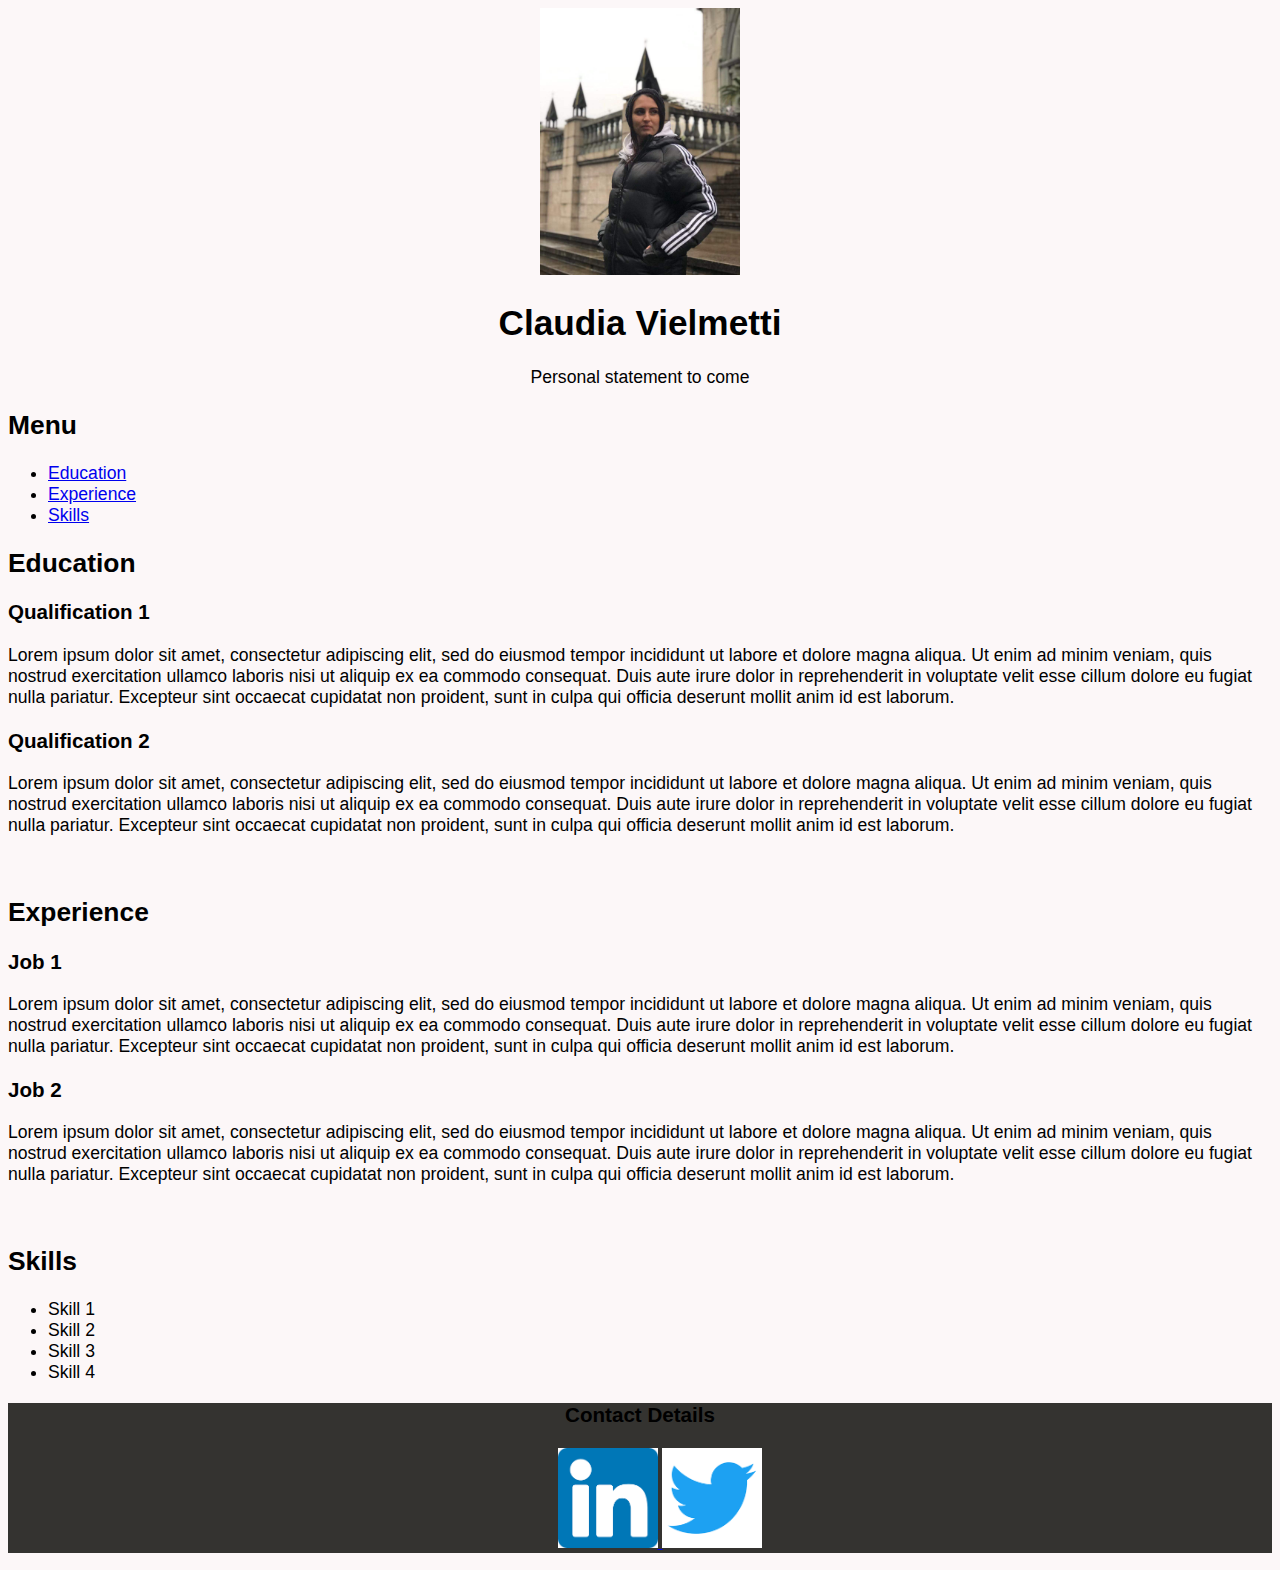
==== index.html @ 46074287 "resume 3" ====
<!DOCTYPE html>
<html lang="en">
<head>
    <meta charset="UTF-8">
    <meta http-equiv="X-UA-Compatible" content="IE=edge">
    <meta name="viewport" content="width=device-width, initial-scale=1.0">
    <title>Resume</title>
    <link rel="stylesheet" type="text/css" href="css/stylesheet.css">

  </head>

  <body>

     <header id="heading">
      <aside>
     <img 
        src="./Images/profilePhoto.jpg"
        width="200px"
       alt="Profile Photo">
      </aside>

       <h1>Claudia Vielmetti</h1>
       <p>Personal statement to come</p>

     </header>

<main>
  <article> 
     <div id="sidebar">
        <nav>

        <h2>Menu</h2> 
      <aside>
        <ul class="nav-menu">
          <li><a href="#Education">Education</a></li>
          <li><a href="#Experience">Experience</a></li>
          <li><a href="#Skills">Skills</a></li>
      
        </ul> 
      </aside>
      </nav>

     </div>

  <section>

  <h2 id="Education">Education</h2>

  <h3>Qualification 1</h3>

    <p>Lorem ipsum dolor sit amet, consectetur adipiscing elit, sed do eiusmod tempor incididunt ut labore et dolore magna aliqua. Ut enim ad minim veniam, quis nostrud exercitation ullamco laboris nisi ut aliquip ex ea commodo consequat. Duis aute irure dolor in reprehenderit in voluptate velit esse cillum dolore eu fugiat nulla pariatur. Excepteur sint occaecat cupidatat non proident, sunt in culpa qui officia deserunt mollit anim id est laborum.
    </p>

    <h3>Qualification 2</h3>
    
    <p>Lorem ipsum dolor sit amet, consectetur adipiscing elit, sed do eiusmod tempor incididunt ut labore et dolore magna aliqua. Ut enim ad minim veniam, quis nostrud exercitation ullamco laboris nisi ut aliquip ex ea commodo consequat. Duis aute irure dolor in reprehenderit in voluptate velit esse cillum dolore eu fugiat nulla pariatur. Excepteur sint occaecat cupidatat non proident, sunt in culpa qui officia deserunt mollit anim id est laborum.</p>

    <br>

    <h2 id="Experience">Experience</h2>

    <h3>Job 1</h3>

      <p>Lorem ipsum dolor sit amet, consectetur adipiscing elit, sed do eiusmod tempor incididunt ut labore et dolore magna aliqua. Ut enim ad minim veniam, quis nostrud exercitation ullamco laboris nisi ut aliquip ex ea commodo consequat. Duis aute irure dolor in reprehenderit in voluptate velit esse cillum dolore eu fugiat nulla pariatur. Excepteur sint occaecat cupidatat non proident, sunt in culpa qui officia deserunt mollit anim id est laborum.</p>

    <h3>Job 2</h3>

      <p>Lorem ipsum dolor sit amet, consectetur adipiscing elit, sed do eiusmod tempor incididunt ut labore et dolore magna aliqua. Ut enim ad minim veniam, quis nostrud exercitation ullamco laboris nisi ut aliquip ex ea commodo consequat. Duis aute irure dolor in reprehenderit in voluptate velit esse cillum dolore eu fugiat nulla pariatur. Excepteur sint occaecat cupidatat non proident, sunt in culpa qui officia deserunt mollit anim id est laborum.</p>

    <br>

    <h2 id="Skills">Skills</h2>

    <ul>
        <li>Skill 1</li>
        <li>Skill 2</li>
        <li>Skill 3</li>
        <li>Skill 4</li>
    </ul>

  </section>

  </article>  
</main>
    
  <footer>
    <h3>Contact Details</h3>
    <ul>
      <a href="https://za.linkedin.com/" target="_blank">
        
          <img class="icons" src="./Images/LinkedinIcon.png"
          alt="Claudia Vielmetti LinkedIn page"

          width="100px"
      </a>
         

      <a href="https://twitter.com/"target="_blank">

          <img class="icons" src="./Images/TwitterIcon.png"
          alt="Claudia Vielmetti Twitter Page"

          width="100px"
      </a>

    
    </ul>  

  </footer>

</body>
</html>
---- css/stylesheet.css ----
body{
  font-family: sans-serif;
  font-size:110%;
  background-color: #FCF7F8;
}

header {
  text-align: center;
}

footer {
  background-color: #343330;
  text-align: center;
}
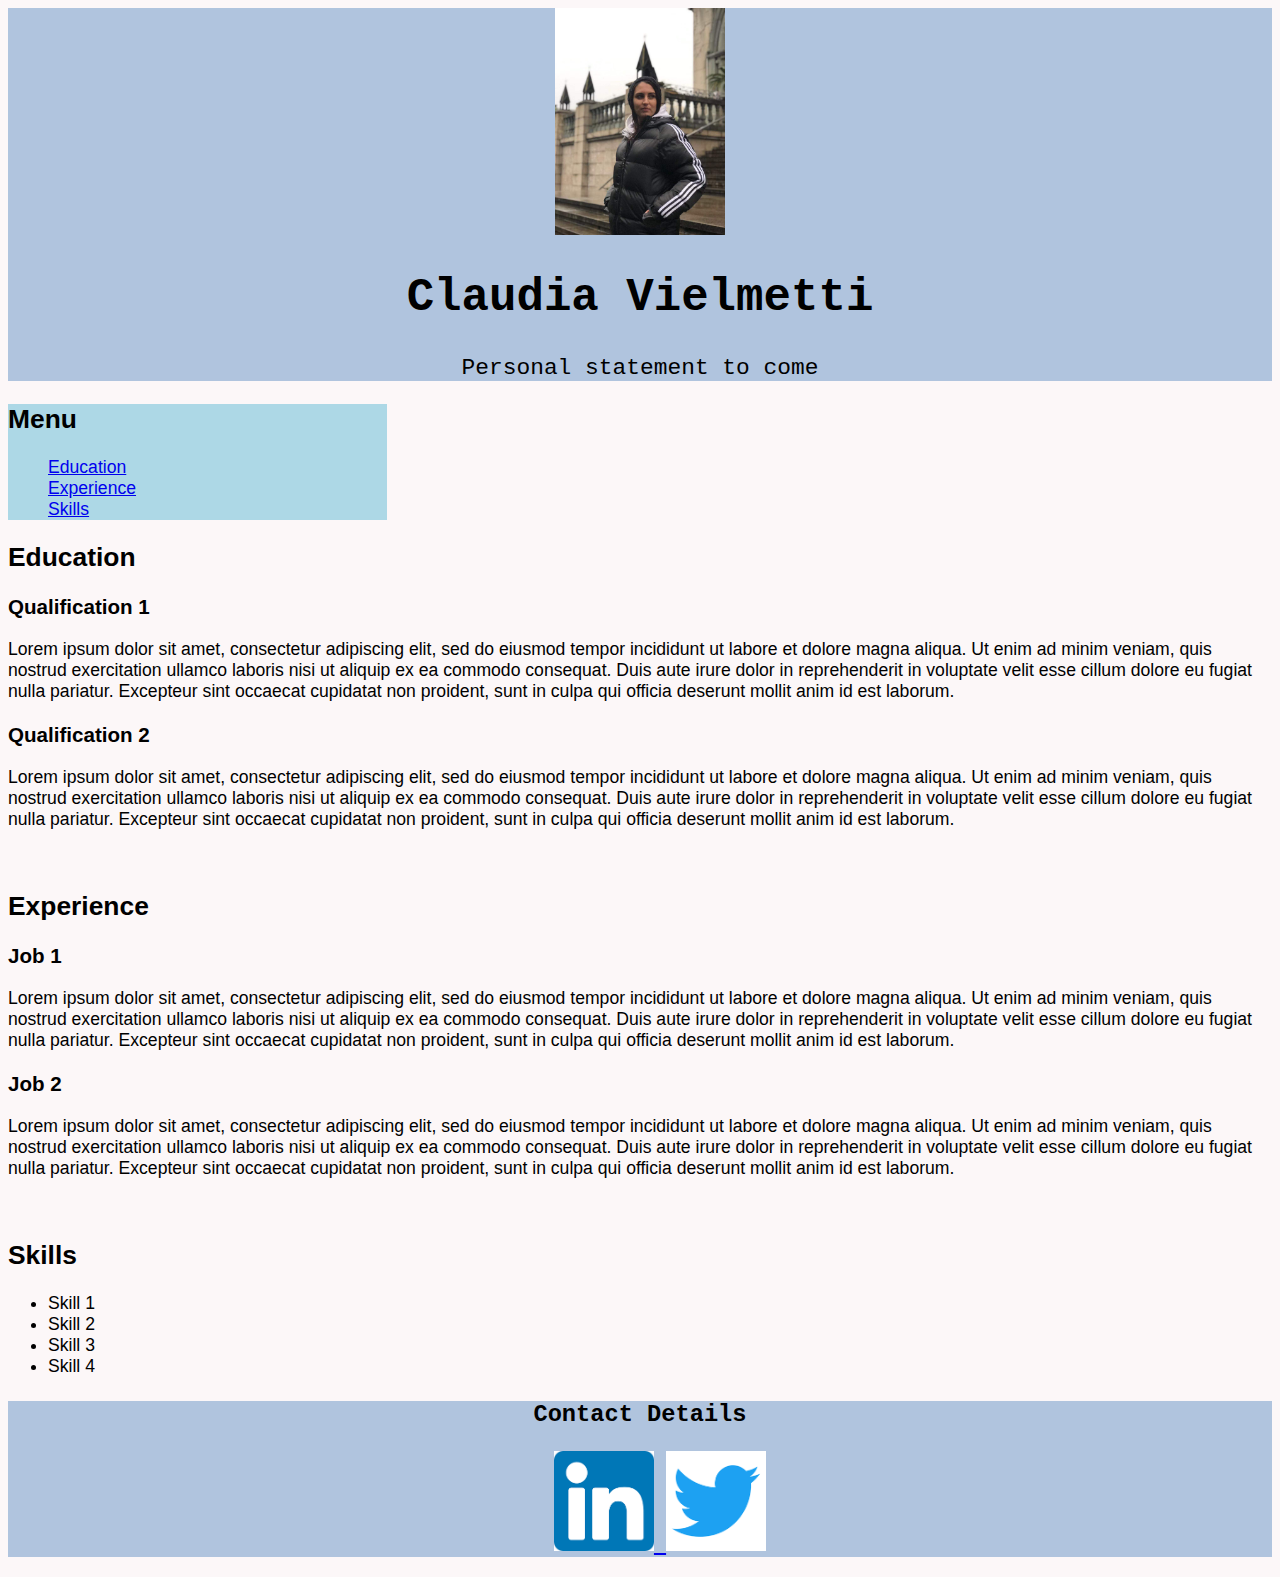
==== commit 3eb27729: "stylesheet update" ====
--- a/index.html
+++ b/index.html
@@ -15,7 +15,7 @@
       <aside>
      <img 
         src="./Images/profilePhoto.jpg"
-        width="200px"
+        width="170px"
        alt="Profile Photo">
       </aside>
 
@@ -91,7 +91,7 @@
           <img class="icons" src="./Images/LinkedinIcon.png"
           alt="Claudia Vielmetti LinkedIn page"
 
-          width="100px"
+          width="100px"/>
       </a>
          
 
@@ -100,7 +100,7 @@
           <img class="icons" src="./Images/TwitterIcon.png"
           alt="Claudia Vielmetti Twitter Page"
 
-          width="100px"
+          width="100px"/>
       </a>
 
     
--- a/css/stylesheet.css
+++ b/css/stylesheet.css
@@ -1,14 +1,27 @@
 body{
-  font-family: sans-serif;
+  font-family: 'Trebuchet MS', 'Lucida Sans Unicode', 'Lucida Grande', 'Lucida Sans', Arial, sans-serif;
   font-size:110%;
   background-color: #FCF7F8;
 }
 
 header {
   text-align: center;
+  background-color: lightsteelblue;
+  font-family: 'Courier New', Courier, monospace;
+  font-size:130%;
 }
 
 footer {
-  background-color: #343330;
+  background-color: lightsteelblue;
   text-align: center;
+  font-family: 'Courier New', Courier, monospace;
+  font-size: 115%;
 }
+
+#sidebar{
+background-color: lightblue;
+width:30%
+}
+.nav-menu{
+  list-style-type: none;
+}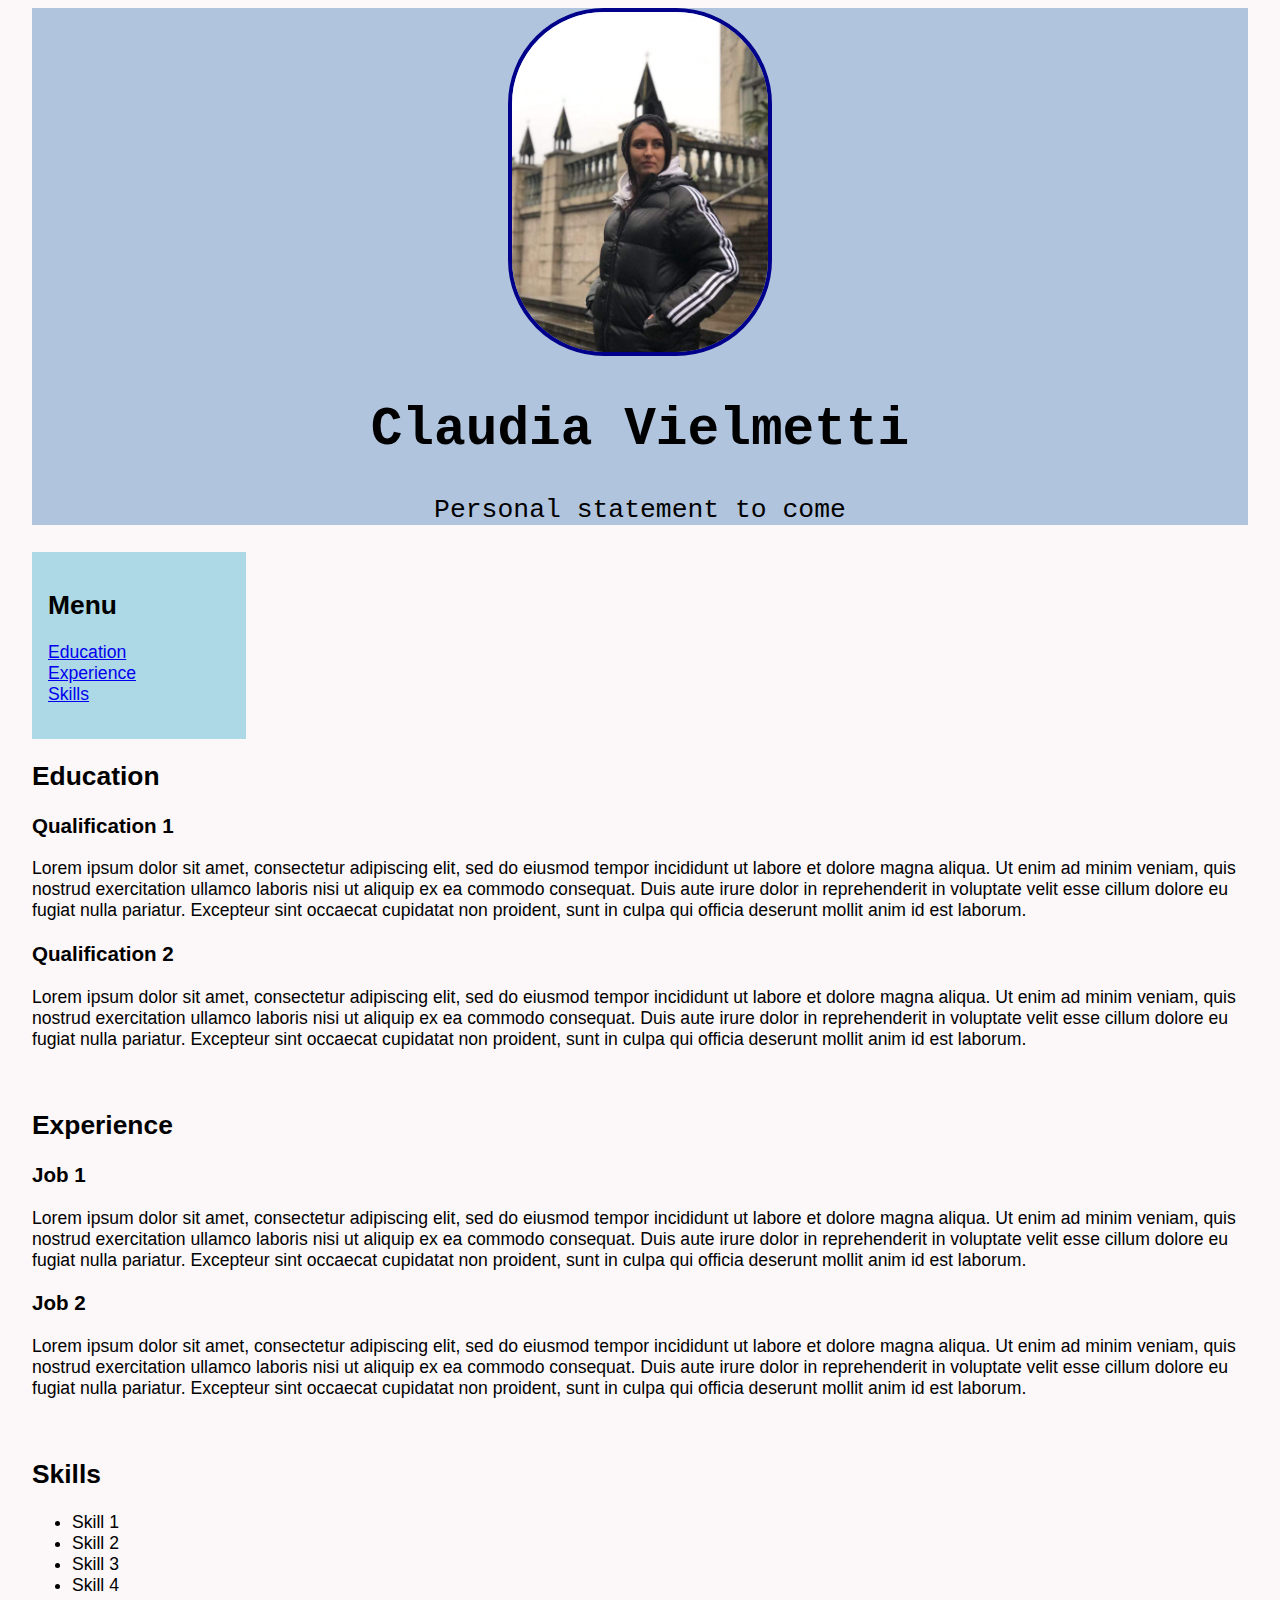
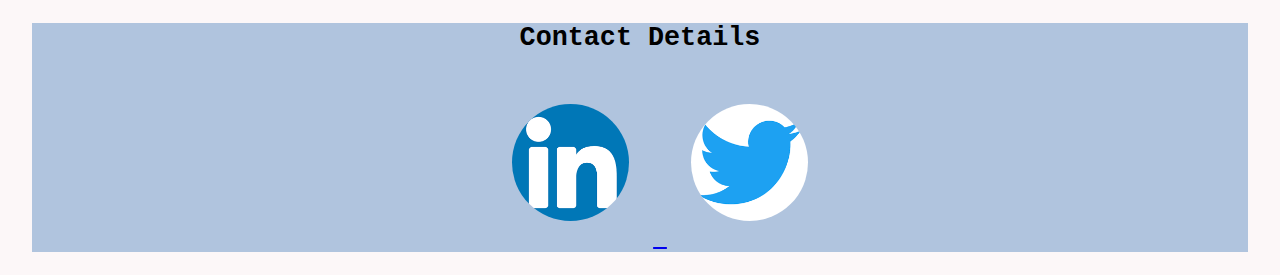
==== commit f5b53510: "resume5 updates" ====
--- a/index.html
+++ b/index.html
@@ -15,8 +15,10 @@
       <aside>
      <img 
         src="./Images/profilePhoto.jpg"
-        width="170px"
-       alt="Profile Photo">
+        alt="Claudia Profile Photo"
+        id="profilePic">
+      
+       
       </aside>
 
        <h1>Claudia Vielmetti</h1>
@@ -24,7 +26,7 @@
 
      </header>
 
-<main>
+<main id="mainPage">
   <article> 
      <div id="sidebar">
         <nav>
--- a/css/stylesheet.css
+++ b/css/stylesheet.css
@@ -2,26 +2,48 @@
   font-family: 'Trebuchet MS', 'Lucida Sans Unicode', 'Lucida Grande', 'Lucida Sans', Arial, sans-serif;
   font-size:110%;
   background-color: #FCF7F8;
+  margin-inline: 2rem;
+    
+}
+
+#profilePic{
+  width: 21%;
+  height: 21%;
+  border-radius: 6rem;
+  border: 4px solid; color: darkblue; 
 }
 
 header {
   text-align: center;
   background-color: lightsteelblue;
   font-family: 'Courier New', Courier, monospace;
-  font-size:130%;
+  font-size:150%;
 }
 
 footer {
   background-color: lightsteelblue;
   text-align: center;
   font-family: 'Courier New', Courier, monospace;
-  font-size: 115%;
+  font-size: 130%;
 }
 
 #sidebar{
 background-color: lightblue;
-width:30%
+padding: 1rem;
+width:15%
+
 }
+
+
 .nav-menu{
   list-style-type: none;
+  padding: 0%;
+}
+
+
+.icons{
+  border-radius: 50%;
+  margin: 1.5rem;
+  width: 10%;
+  height: auto;
 }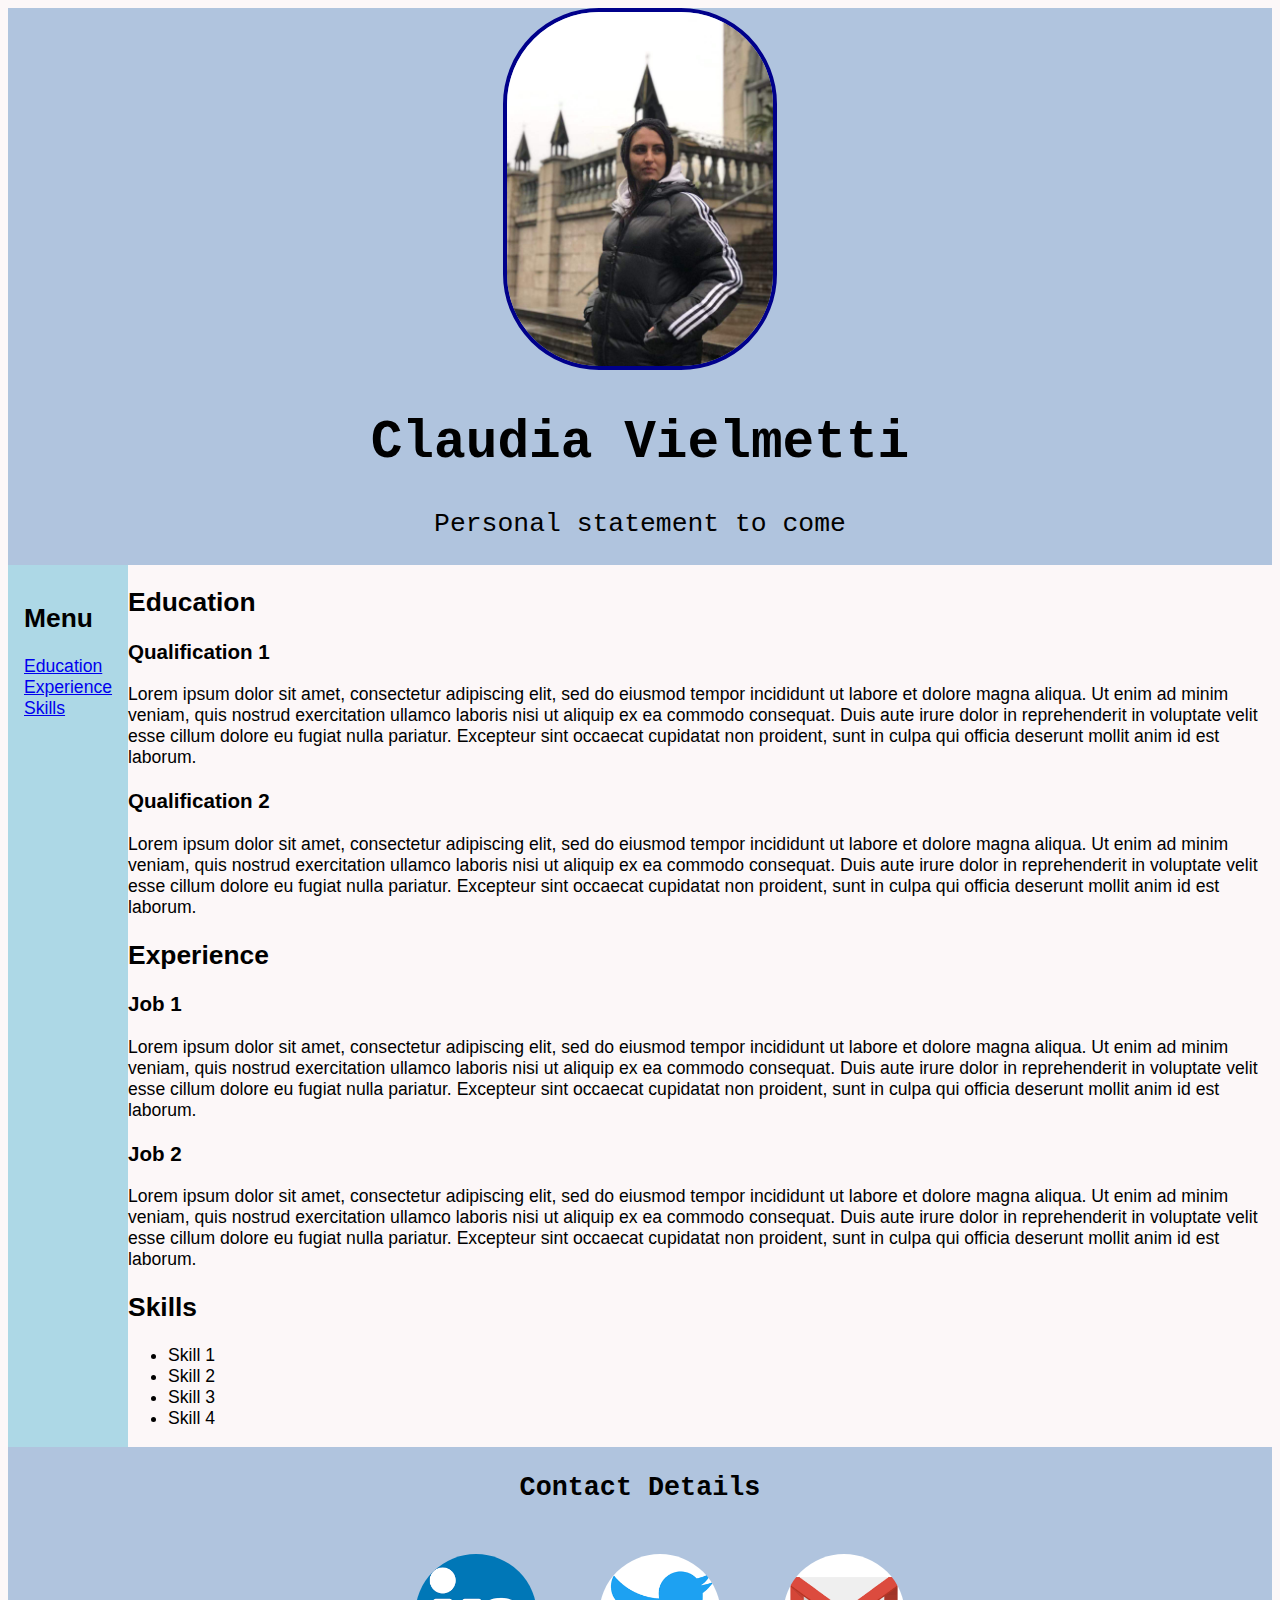
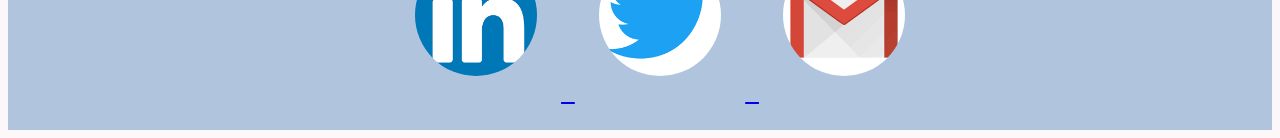
==== commit 7d23a2ea: "resume6 progress" ====
--- a/index.html
+++ b/index.html
@@ -25,9 +25,12 @@
        <p>Personal statement to come</p>
 
      </header>
+     
+<article>
 
-<main id="mainPage">
-  <article> 
+<main class="main">
+
+   
      <div id="sidebar">
         <nav>
 
@@ -46,6 +49,8 @@
 
   <section>
 
+  <div class="content">
+
   <h2 id="Education">Education</h2>
 
   <h3>Qualification 1</h3>
@@ -57,7 +62,7 @@
     
     <p>Lorem ipsum dolor sit amet, consectetur adipiscing elit, sed do eiusmod tempor incididunt ut labore et dolore magna aliqua. Ut enim ad minim veniam, quis nostrud exercitation ullamco laboris nisi ut aliquip ex ea commodo consequat. Duis aute irure dolor in reprehenderit in voluptate velit esse cillum dolore eu fugiat nulla pariatur. Excepteur sint occaecat cupidatat non proident, sunt in culpa qui officia deserunt mollit anim id est laborum.</p>
 
-    <br>
+   
 
     <h2 id="Experience">Experience</h2>
 
@@ -69,7 +74,7 @@
 
       <p>Lorem ipsum dolor sit amet, consectetur adipiscing elit, sed do eiusmod tempor incididunt ut labore et dolore magna aliqua. Ut enim ad minim veniam, quis nostrud exercitation ullamco laboris nisi ut aliquip ex ea commodo consequat. Duis aute irure dolor in reprehenderit in voluptate velit esse cillum dolore eu fugiat nulla pariatur. Excepteur sint occaecat cupidatat non proident, sunt in culpa qui officia deserunt mollit anim id est laborum.</p>
 
-    <br>
+    
 
     <h2 id="Skills">Skills</h2>
 
@@ -82,7 +87,8 @@
 
   </section>
 
-  </article>  
+  </article> 
+  </div>
 </main>
     
   <footer>
@@ -104,6 +110,13 @@
 
           width="100px"/>
       </a>
+      
+      <a href = "mailto: claudiavielmetti@gmail.com">
+        <img class="icons" src="./Images/gMailIcon.png"
+        alt="Email Claudia"
+
+        width="100px">
+      </a>
 
     
     </ul>  
--- a/css/stylesheet.css
+++ b/css/stylesheet.css
@@ -2,8 +2,15 @@
   font-family: 'Trebuchet MS', 'Lucida Sans Unicode', 'Lucida Grande', 'Lucida Sans', Arial, sans-serif;
   font-size:110%;
   background-color: #FCF7F8;
-  margin-inline: 2rem;
+  display: flex;
+  flex-direction: column;
     
+}
+
+.main{
+  display: flex;
+  flex-direction: row;
+  overflow: unset;
 }
 
 #profilePic{
@@ -18,6 +25,7 @@
   background-color: lightsteelblue;
   font-family: 'Courier New', Courier, monospace;
   font-size:150%;
+  justify-content: center;
 }
 
 footer {
@@ -34,12 +42,10 @@
 
 }
 
-
 .nav-menu{
   list-style-type: none;
   padding: 0%;
 }
-
 
 .icons{
   border-radius: 50%;
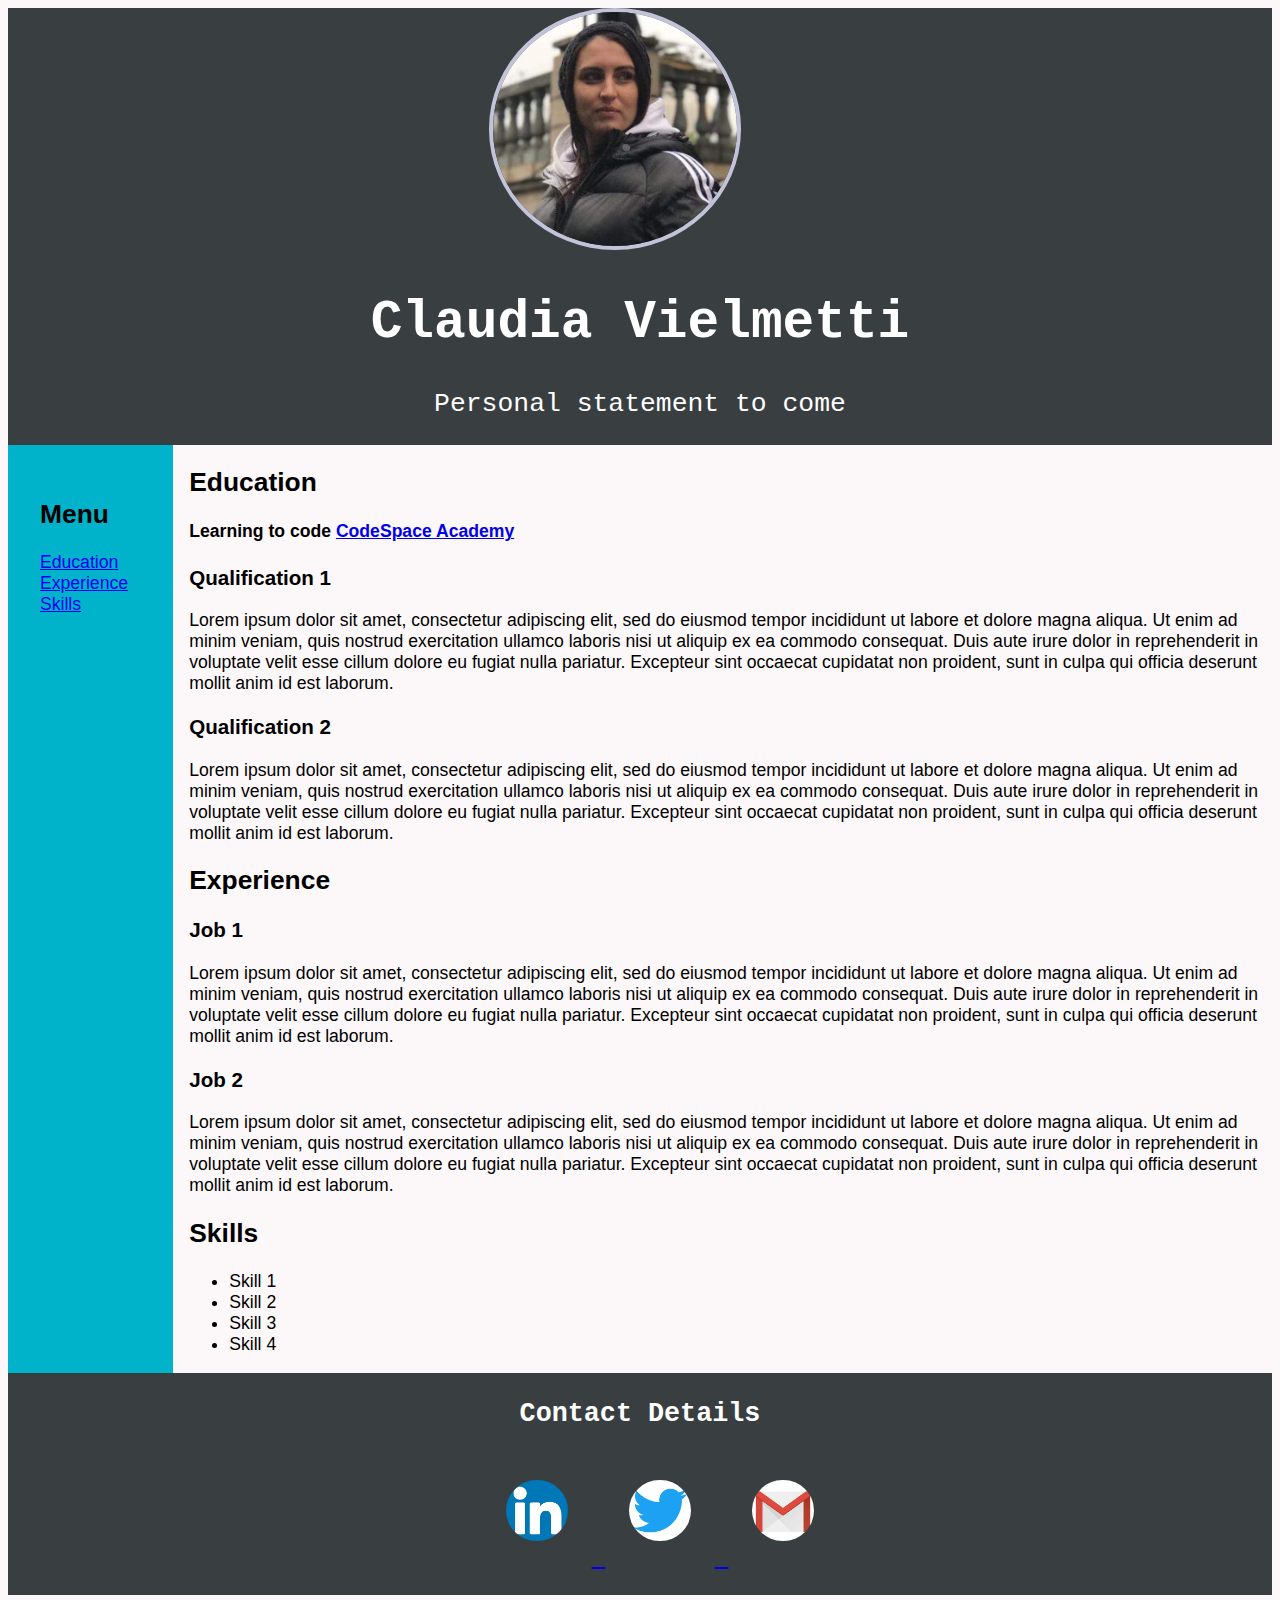
==== commit f97ae863: "Css updates" ====
--- a/index.html
+++ b/index.html
@@ -14,7 +14,7 @@
      <header id="heading">
       <aside>
      <img 
-        src="./Images/profilePhoto.jpg"
+        src="./Images/profilePhoto2.jpg"
         alt="Claudia Profile Photo"
         id="profilePic">
       
@@ -52,6 +52,10 @@
   <div class="content">
 
   <h2 id="Education">Education</h2>
+
+  <h4>Learning to code <a href="https://www.codespace.co.za/"
+    target="_blank">CodeSpace Academy  </a>
+  </h4> 
 
   <h3>Qualification 1</h3>
 
@@ -99,7 +103,7 @@
           <img class="icons" src="./Images/LinkedinIcon.png"
           alt="Claudia Vielmetti LinkedIn page"
 
-          width="100px"/>
+          width="50px"/>
       </a>
          
 
@@ -108,14 +112,14 @@
           <img class="icons" src="./Images/TwitterIcon.png"
           alt="Claudia Vielmetti Twitter Page"
 
-          width="100px"/>
+          width="50px"/>
       </a>
       
       <a href = "mailto: claudiavielmetti@gmail.com">
         <img class="icons" src="./Images/gMailIcon.png"
         alt="Email Claudia"
 
-        width="100px">
+        width="50px">
       </a>
 
     
--- a/css/stylesheet.css
+++ b/css/stylesheet.css
@@ -1,3 +1,8 @@
+*{
+  box-sizing: border-box;
+}
+
+
 body{
   font-family: 'Trebuchet MS', 'Lucida Sans Unicode', 'Lucida Grande', 'Lucida Sans', Arial, sans-serif;
   font-size:110%;
@@ -11,34 +16,46 @@
   display: flex;
   flex-direction: row;
   overflow: unset;
+  
+}
+
+.content{
+  margin-left: 1rem; 
 }
 
 #profilePic{
-  width: 21%;
-  height: 21%;
-  border-radius: 6rem;
-  border: 4px solid; color: darkblue; 
+    display: inline-block; position: relative; 
+    width: 100px; 
+    height: 100px; 
+    overflow: hidden; 
+    border-radius: 50%; 
+    width:20%;
+    height: 20%; 
+    margin-left: -50px;
+    border: 4px solid; color: rgb(194, 194, 216); 
 }
 
 header {
   text-align: center;
-  background-color: lightsteelblue;
+  background-color:#393E41 ;
   font-family: 'Courier New', Courier, monospace;
+  color: white;
   font-size:150%;
   justify-content: center;
 }
 
 footer {
-  background-color: lightsteelblue;
+  background-color: #393E41;
   text-align: center;
   font-family: 'Courier New', Courier, monospace;
   font-size: 130%;
+  color: white;
 }
 
 #sidebar{
-background-color: lightblue;
-padding: 1rem;
-width:15%
+background-color: #00B2CA;
+padding: 2rem;
+width:30%
 
 }
 
@@ -50,6 +67,7 @@
 .icons{
   border-radius: 50%;
   margin: 1.5rem;
-  width: 10%;
+  width: 5%;
   height: auto;
-}+}
+
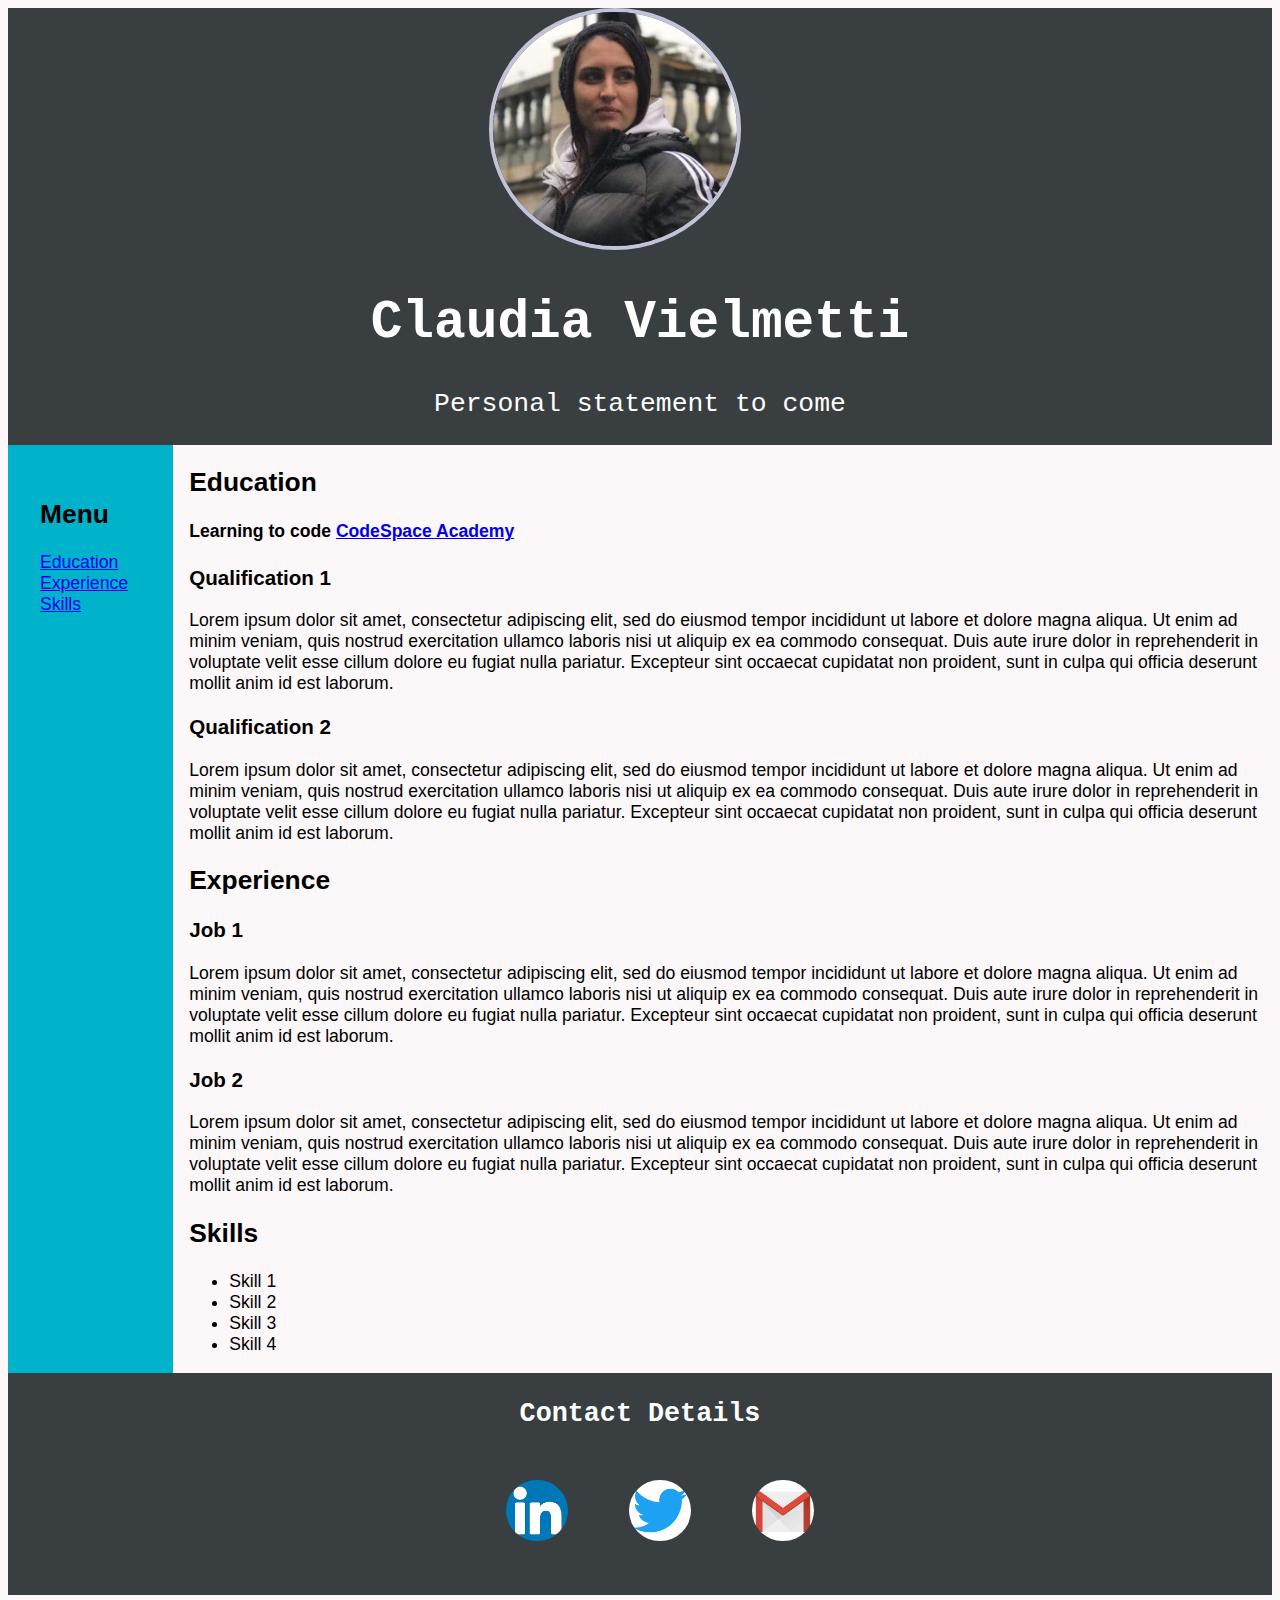
==== commit 82cb6ab4: "contact details updated" ====
--- a/index.html
+++ b/index.html
@@ -97,17 +97,16 @@
     
   <footer>
     <h3>Contact Details</h3>
-    <ul>
-      <a href="https://za.linkedin.com/" target="_blank">
+    <ul class="contact">
+      <a href="https://za.linkedin.com/" class="imgLink" target="_blank">
         
           <img class="icons" src="./Images/LinkedinIcon.png"
           alt="Claudia Vielmetti LinkedIn page"
 
           width="50px"/>
       </a>
-         
-
-      <a href="https://twitter.com/"target="_blank">
+      
+      <a href="https://twitter.com/" class="imgLink2" target="_blank">
 
           <img class="icons" src="./Images/TwitterIcon.png"
           alt="Claudia Vielmetti Twitter Page"
@@ -115,7 +114,7 @@
           width="50px"/>
       </a>
       
-      <a href = "mailto: claudiavielmetti@gmail.com">
+      <a href = "mailto: claudiavielmetti@gmail.com" class="imgLink3">
         <img class="icons" src="./Images/gMailIcon.png"
         alt="Email Claudia"
 
--- a/css/stylesheet.css
+++ b/css/stylesheet.css
@@ -52,6 +52,11 @@
   color: white;
 }
 
+
+
+
+
+
 #sidebar{
 background-color: #00B2CA;
 padding: 2rem;
@@ -69,5 +74,17 @@
   margin: 1.5rem;
   width: 5%;
   height: auto;
+  
 }
 
+.imgLink{
+    text-decoration: none !important;
+  }
+
+.imgLink2{
+  text-decoration: none !important;
+}
+
+.imgLink3{
+  text-decoration: none !important;
+}
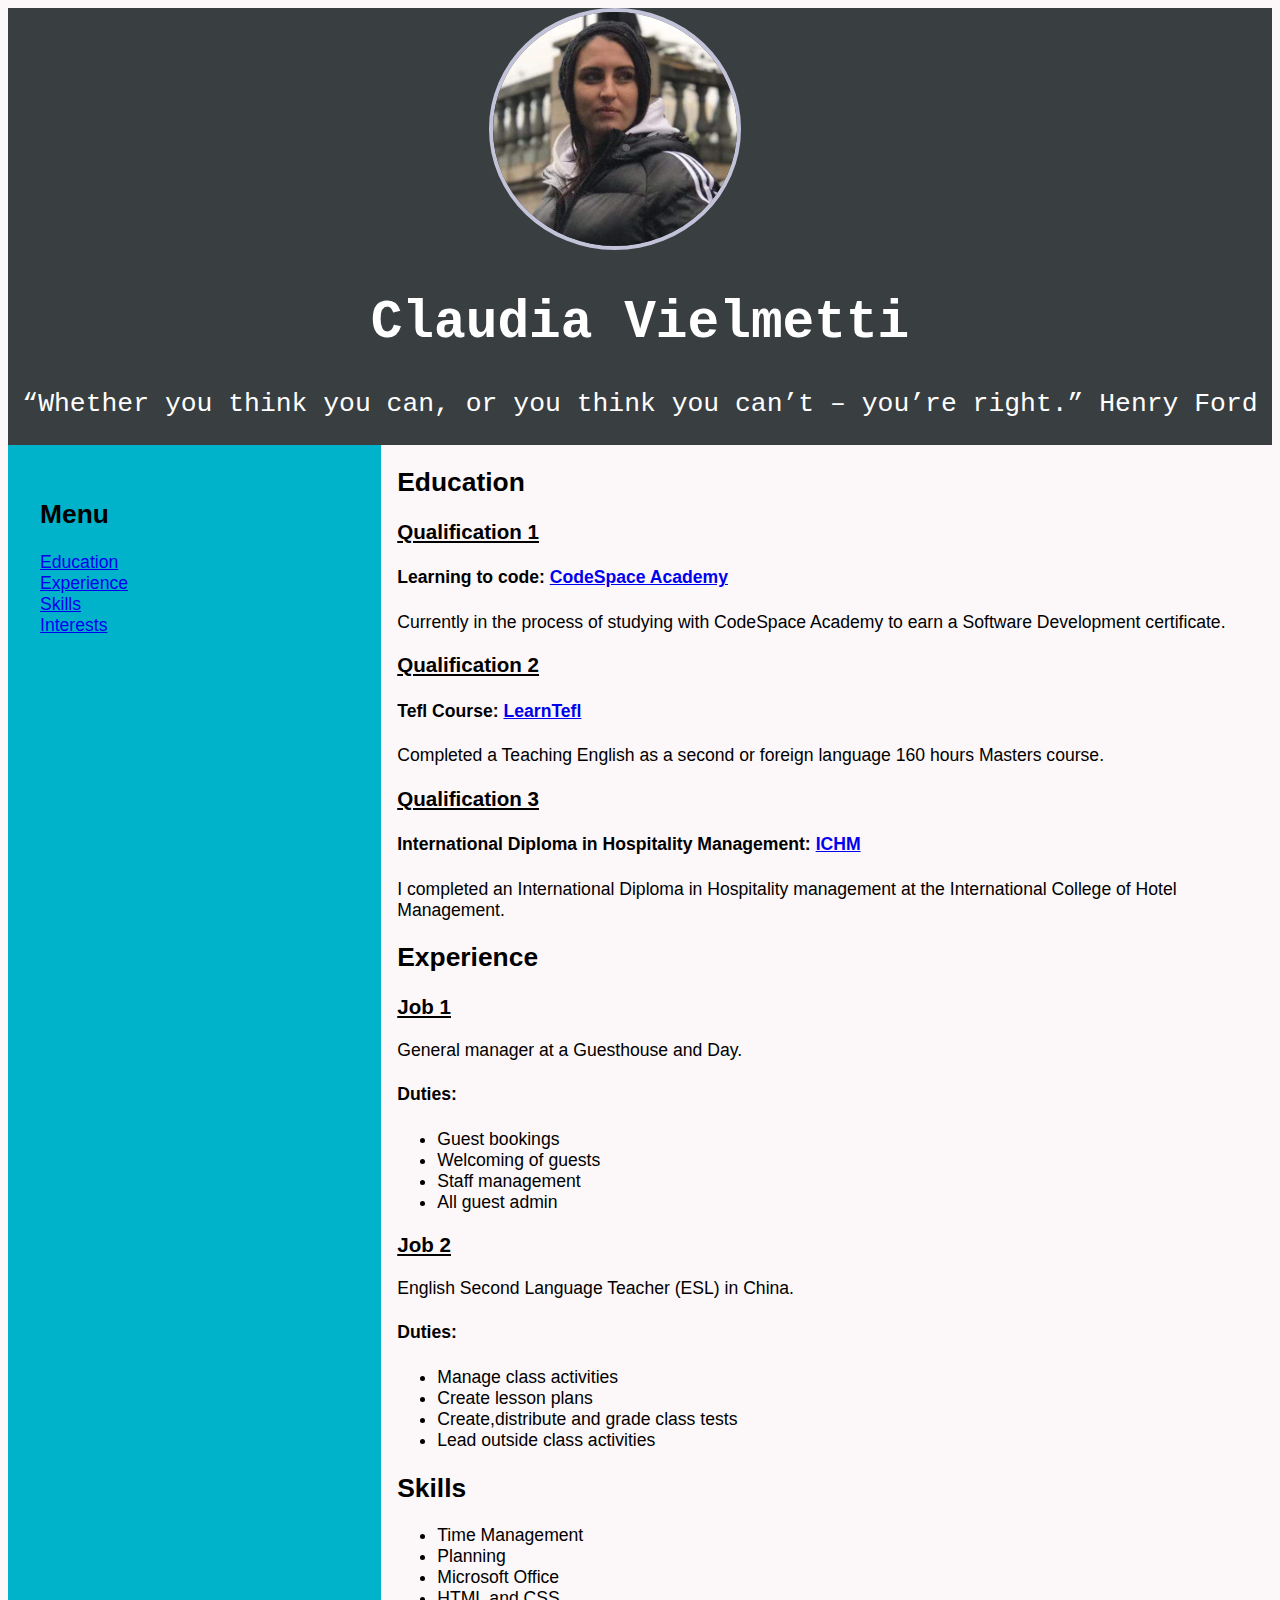
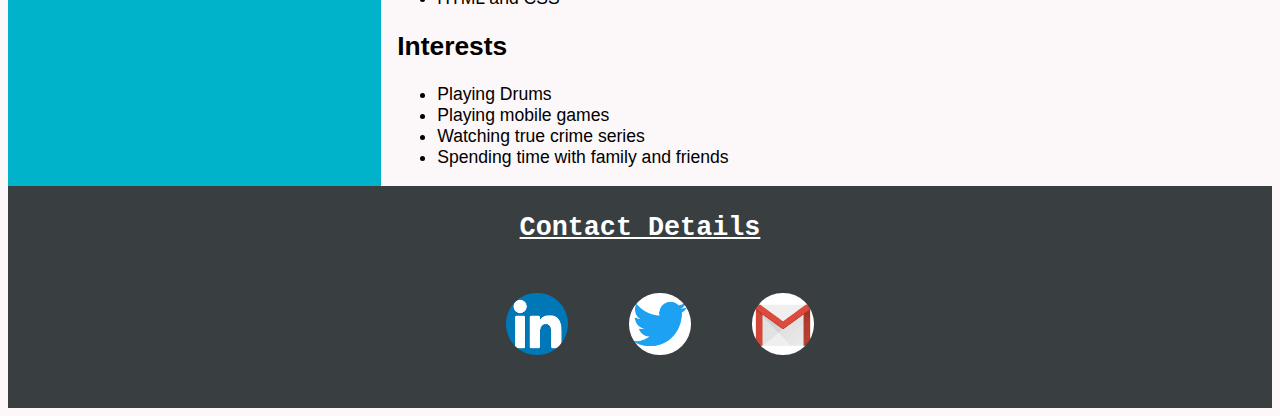
==== commit 01eb33a3: "Resume 6" ====
--- a/index.html
+++ b/index.html
@@ -22,7 +22,9 @@
       </aside>
 
        <h1>Claudia Vielmetti</h1>
-       <p>Personal statement to come</p>
+       <p>
+         “Whether you think you can, or you think you can’t – you’re right.”
+         Henry Ford</p>
 
      </header>
      
@@ -40,6 +42,7 @@
           <li><a href="#Education">Education</a></li>
           <li><a href="#Experience">Experience</a></li>
           <li><a href="#Skills">Skills</a></li>
+          <li><a href="#Interests">Interests</a></li>
       
         </ul> 
       </aside>
@@ -53,18 +56,26 @@
 
   <h2 id="Education">Education</h2>
 
-  <h4>Learning to code <a href="https://www.codespace.co.za/"
-    target="_blank">CodeSpace Academy  </a>
-  </h4> 
+ 
 
   <h3>Qualification 1</h3>
+  <h4>Learning to code: <a href="https://www.codespace.co.za/"
+   target="_blank">CodeSpace Academy  </a>
+ </h4>
 
-    <p>Lorem ipsum dolor sit amet, consectetur adipiscing elit, sed do eiusmod tempor incididunt ut labore et dolore magna aliqua. Ut enim ad minim veniam, quis nostrud exercitation ullamco laboris nisi ut aliquip ex ea commodo consequat. Duis aute irure dolor in reprehenderit in voluptate velit esse cillum dolore eu fugiat nulla pariatur. Excepteur sint occaecat cupidatat non proident, sunt in culpa qui officia deserunt mollit anim id est laborum.
-    </p>
+    <p>Currently in the process of studying with CodeSpace Academy to earn a Software Development certificate.</p>
 
-    <h3>Qualification 2</h3>
+   <h3>Qualification 2</h3>
+   <h4>Tefl Course: <a href="https://learntefl.com/"
+   target="_blank">LearnTefl</a></h4>
     
-    <p>Lorem ipsum dolor sit amet, consectetur adipiscing elit, sed do eiusmod tempor incididunt ut labore et dolore magna aliqua. Ut enim ad minim veniam, quis nostrud exercitation ullamco laboris nisi ut aliquip ex ea commodo consequat. Duis aute irure dolor in reprehenderit in voluptate velit esse cillum dolore eu fugiat nulla pariatur. Excepteur sint occaecat cupidatat non proident, sunt in culpa qui officia deserunt mollit anim id est laborum.</p>
+    <p>Completed a Teaching English as a second or foreign language 160 hours Masters course.</p>
+
+   <h3>Qualification 3</h3>
+   <h4>International Diploma in Hospitality Management: <a href="https://www.ichm.edu.au/"
+   target="_blank">ICHM</a></h4>
+
+    <p>I completed an International Diploma in Hospitality management at the International College of Hotel Management.</p>
 
    
 
@@ -72,21 +83,49 @@
 
     <h3>Job 1</h3>
 
-      <p>Lorem ipsum dolor sit amet, consectetur adipiscing elit, sed do eiusmod tempor incididunt ut labore et dolore magna aliqua. Ut enim ad minim veniam, quis nostrud exercitation ullamco laboris nisi ut aliquip ex ea commodo consequat. Duis aute irure dolor in reprehenderit in voluptate velit esse cillum dolore eu fugiat nulla pariatur. Excepteur sint occaecat cupidatat non proident, sunt in culpa qui officia deserunt mollit anim id est laborum.</p>
+      <p>General manager at a Guesthouse and Day.
+         <h4>Duties:</h4>
+         <ul>
+            <li>Guest bookings</li>
+            <li>Welcoming of guests</li>
+            <li>Staff management</li>
+            <li>All guest admin</li>
+         </ul>
+         
+      </p>
 
     <h3>Job 2</h3>
 
-      <p>Lorem ipsum dolor sit amet, consectetur adipiscing elit, sed do eiusmod tempor incididunt ut labore et dolore magna aliqua. Ut enim ad minim veniam, quis nostrud exercitation ullamco laboris nisi ut aliquip ex ea commodo consequat. Duis aute irure dolor in reprehenderit in voluptate velit esse cillum dolore eu fugiat nulla pariatur. Excepteur sint occaecat cupidatat non proident, sunt in culpa qui officia deserunt mollit anim id est laborum.</p>
+      <p>English Second Language Teacher (ESL) in China.
+
+         <h4>Duties:</h4>
+
+      <ul>
+         <li>Manage class activities</li>
+         <li>Create lesson plans</li>
+         <li>Create,distribute and grade class tests</li>
+         <li>Lead outside class activities</li>
+      </ul>
+      </p>
 
     
 
     <h2 id="Skills">Skills</h2>
 
     <ul>
-        <li>Skill 1</li>
-        <li>Skill 2</li>
-        <li>Skill 3</li>
-        <li>Skill 4</li>
+        <li>Time Management</li>
+        <li>Planning</li>
+        <li>Microsoft Office</li>
+        <li>HTML and CSS</li>
+    </ul>
+
+   <h2 id="Interests">Interests</h2>
+      
+    <ul>
+      <li>Playing Drums</li>
+      <li>Playing mobile games</li>
+      <li>Watching true crime series</li>
+      <li>Spending time with family and friends</li>
     </ul>
 
   </section>
@@ -124,6 +163,7 @@
     
     </ul>  
 
+
   </footer>
 
 </body>
--- a/css/stylesheet.css
+++ b/css/stylesheet.css
@@ -67,6 +67,8 @@
 .nav-menu{
   list-style-type: none;
   padding: 0%;
+ 
+
 }
 
 .icons{
@@ -88,3 +90,8 @@
 .imgLink3{
   text-decoration: none !important;
 }
+
+h3{
+  text-decoration: underline;
+}
+
